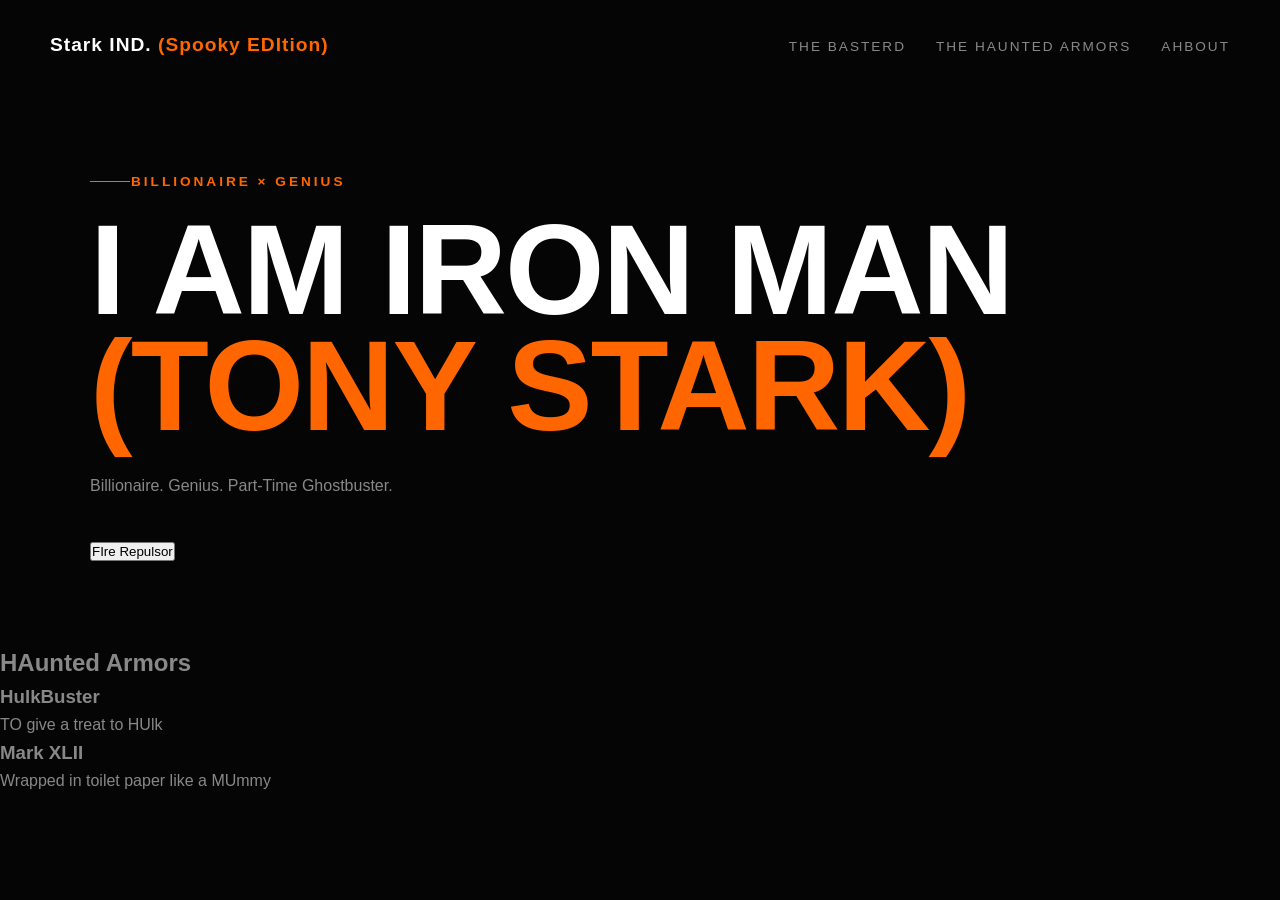
==== index.html @ 8f1a3ba3 "fixed Mistakes" ====
<!DOCTYPE html>
<html lang="en">
    <head>
<meta charset="UTF-8">
<meta name="viewport" content="width=device-width , initial-scale=1.0">
<title>Tony Stark aka Iron Man </title>
<link rel="stylesheet" href="style.css">

    </head>
<body>

    <nav id="top-nav">


        <div class="logo">Stark IND. <span>(Spooky EDItion)</span></div>
        <ul class="nav-links">
          <li><a href="#home">THE Basterd</a></li>
          <li><a href="#armors">THE Haunted ARmors</a></li>
          <li><a href="#about">Ahbout</a></li>
        </ul>
    </nav>

<header id="home">
<div class="subtitle">BILLIONAIRE × GENIUS</div>
<h1>I am Iron Man <span>(Tony Stark)</span></h1>
<p class="hero-description">Billionaire. Genius. Part-Time Ghostbuster.</p>
<button id="spooky-button">FIre Repulsor</button>

</header>

<section id="armors">
<h2>HAunted Armors</h2>
<div class="card">
   <h3>HulkBuster</h3>
   <p>TO give a treat to HUlk</p>
</div>
<div class="card">
    <h3>Mark XLII </h3>
    <p>Wrapped in toilet paper like a MUmmy</p>
</div>
</section>
<script src="script.js"></script> 




</body>

</html>
---- style.css ----
*{
  margin: 0;
  padding: 0;
  box-sizing: border-box;


}




body {
 background-color: #050505;
 color: #888888;
 font-family: Arial, Helvetica, sans-serif;
 margin: 0;
 padding: 0;
 line-height: 1.6;
     
}
 nav{
display: flex;
justify-content: space-between;
align-items: center;
padding: 30px 50px ;
background: transparent;

 }

 .logo{
 color: #ffffff;
 font-weight: 800;
 font-size: 1.2rem;
 letter-spacing: 1px;

 }


 .logo span{
   color: #ff6600;

 }


 nav ul{

   list-style: none;
   display: flex;
   gap: 30px;
   margin: 0;
   padding: 0;

 }
  
 nav a {
color: #888888;
text-decoration: none;
font-size: 0.85rem;
letter-spacing: 2px;
text-transform: uppercase;
transition: color 0.2s ease;

 }

 nav a:hover {

   color: #ffffff;

 }

header {

padding: 80px 50px;
max-width: 1200px;
margin: 0 auto;

}

.subtitle{
display: flex;
align-items: center;
color: #ff6600;
font-size: 0.85rem;
letter-spacing: 3px;
text-transform: uppercase;
font-weight: bold;
margin-bottom: 20px;

}

.subtitle::before {

content: "";
display: inline-block;
width: 40px;
height: 1px;
background-color: #ff6600;
margin-right: 1px;

}

h1 {

font-size: 8rem;
font-weight: 800;
line-height: 0.9;
margin: 0 0 30px 0;
color: #ffffff;
text-transform: uppercase;
letter-spacing: -2px;

}
h1 span{

color: #ff6600;
display: block;

}
.hero-description {
 
    max-width: 400px;

 font-size: 1rem;
 margin-bottom: 40px;

}

.tags {
 display: flex;
 gap: 15px;
 flex-wrap: wrap;


}

.tag{

border: 1px solid #333333;
color: #ffffff;
padding: 10px 20px;


}
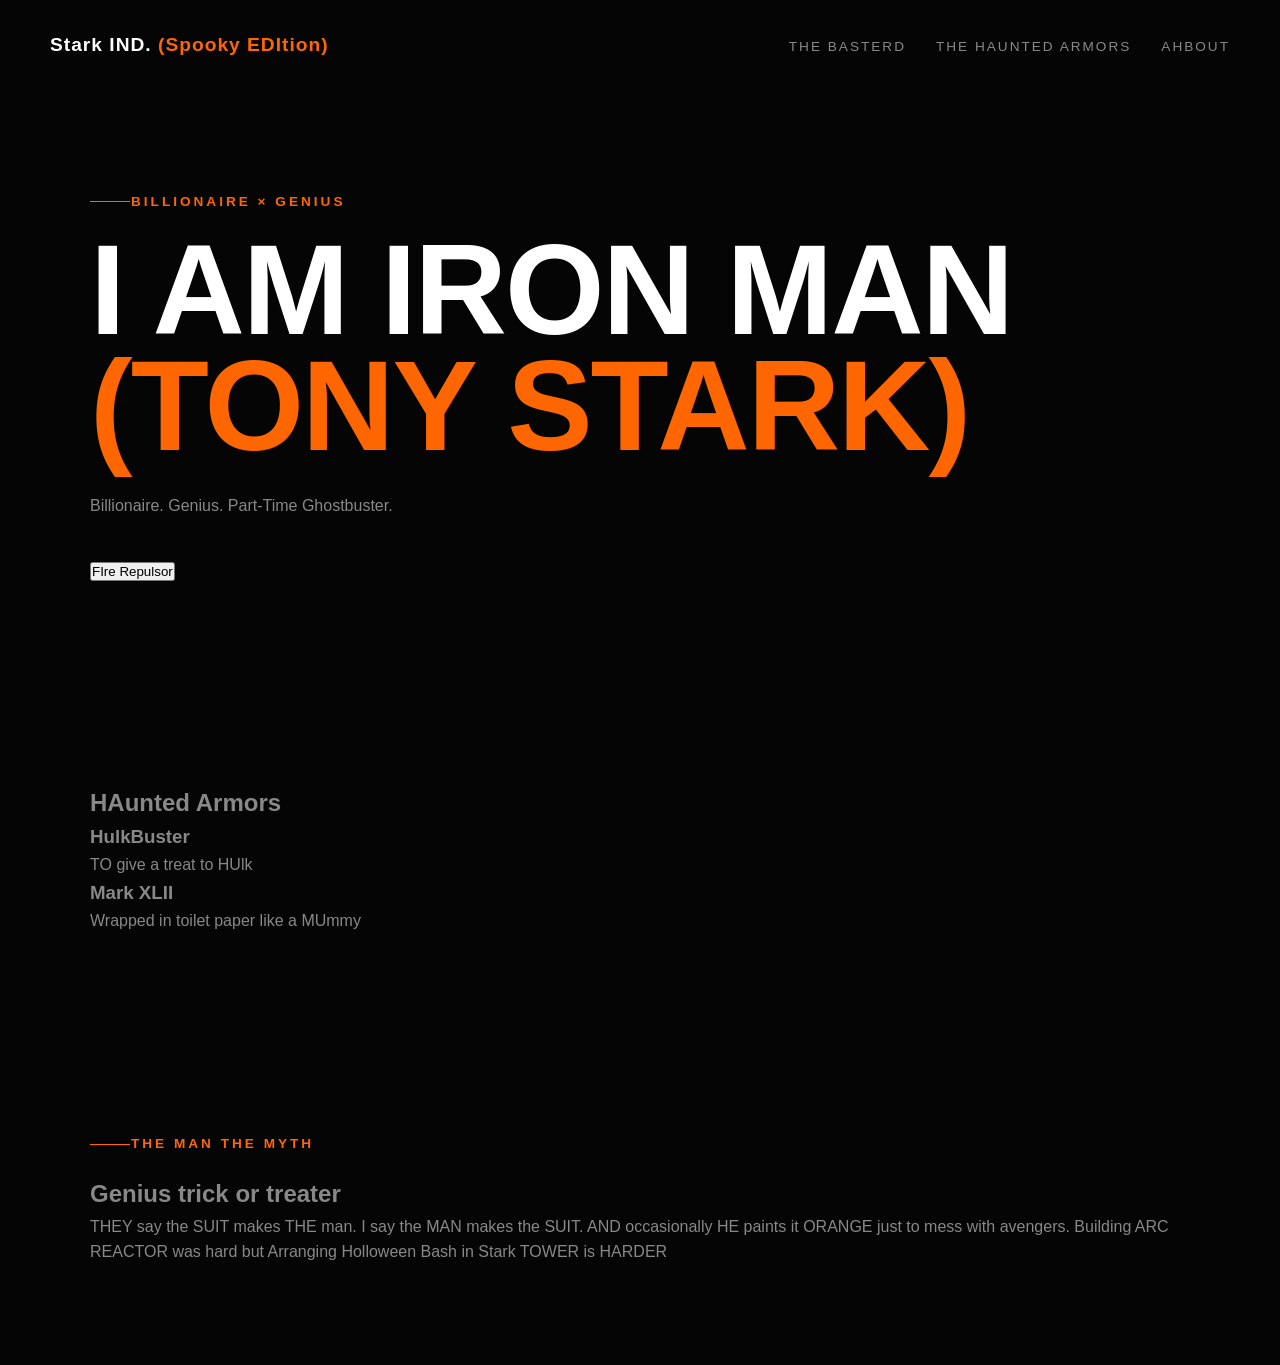
==== commit 877c25e3: "did add more info about ironman" ====
--- a/index.html
+++ b/index.html
@@ -39,7 +39,29 @@
     <p>Wrapped in toilet paper like a MUmmy</p>
 </div>
 </section>
-<script src="script.js"></script> 
+<section id="about" class="info-section">
+<div class="subtitle">The MAN The MYTH </div>
+<h2>Genius trick or treater</h2>
+<div class="info-text">
+
+<p>THEY say the SUIT makes THE man. I say the MAN makes the SUIT. AND occasionally HE paints it ORANGE just to mess with avengers. Building ARC REACTOR was hard but Arranging Holloween Bash in Stark TOWER is HARDER </p>
+
+
+
+</div>
+
+
+</section>
+
+
+
+
+<script src="script.js">
+
+
+
+
+</script> 
 
 
 
--- a/style.css
+++ b/style.css
@@ -143,3 +143,10 @@
 }
 
 
+header, section {
+padding: 100px 50px;
+max-width: 1200px;
+margin: 0 auto;
+
+
+}
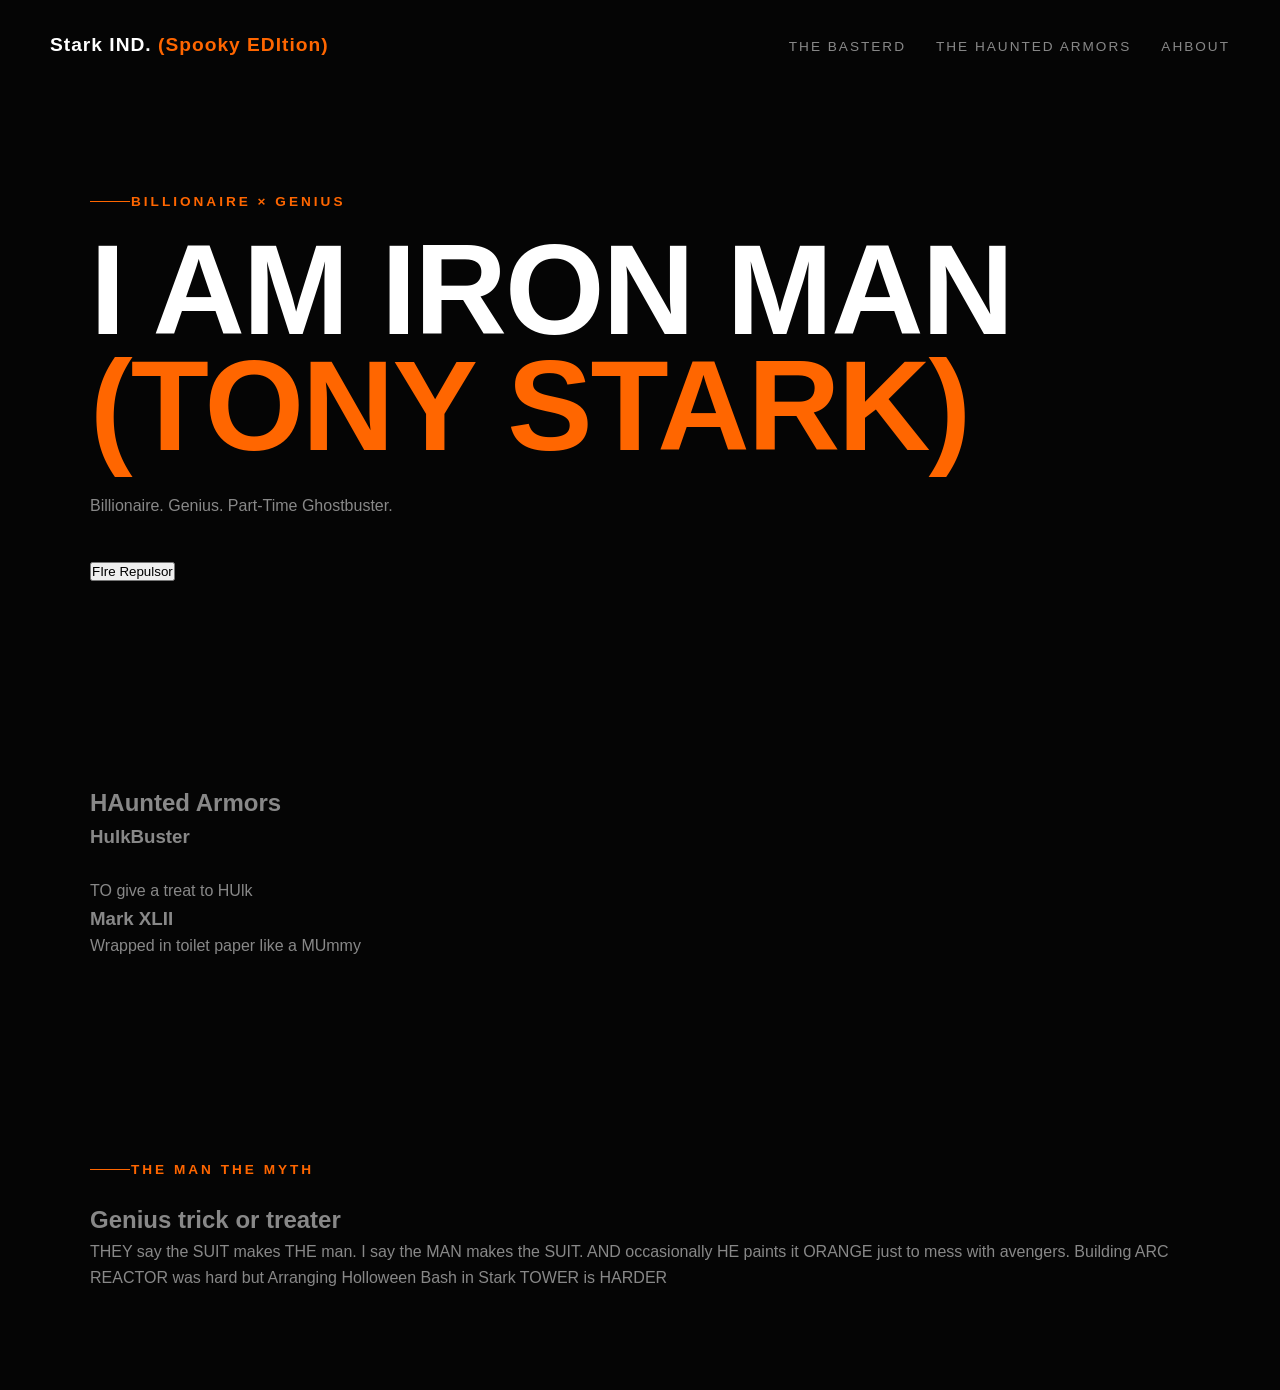
==== commit ed88ad11: "added a br line code (test)" ====
--- a/index.html
+++ b/index.html
@@ -32,6 +32,7 @@
 <h2>HAunted Armors</h2>
 <div class="card">
    <h3>HulkBuster</h3>
+   <br>
    <p>TO give a treat to HUlk</p>
 </div>
 <div class="card">
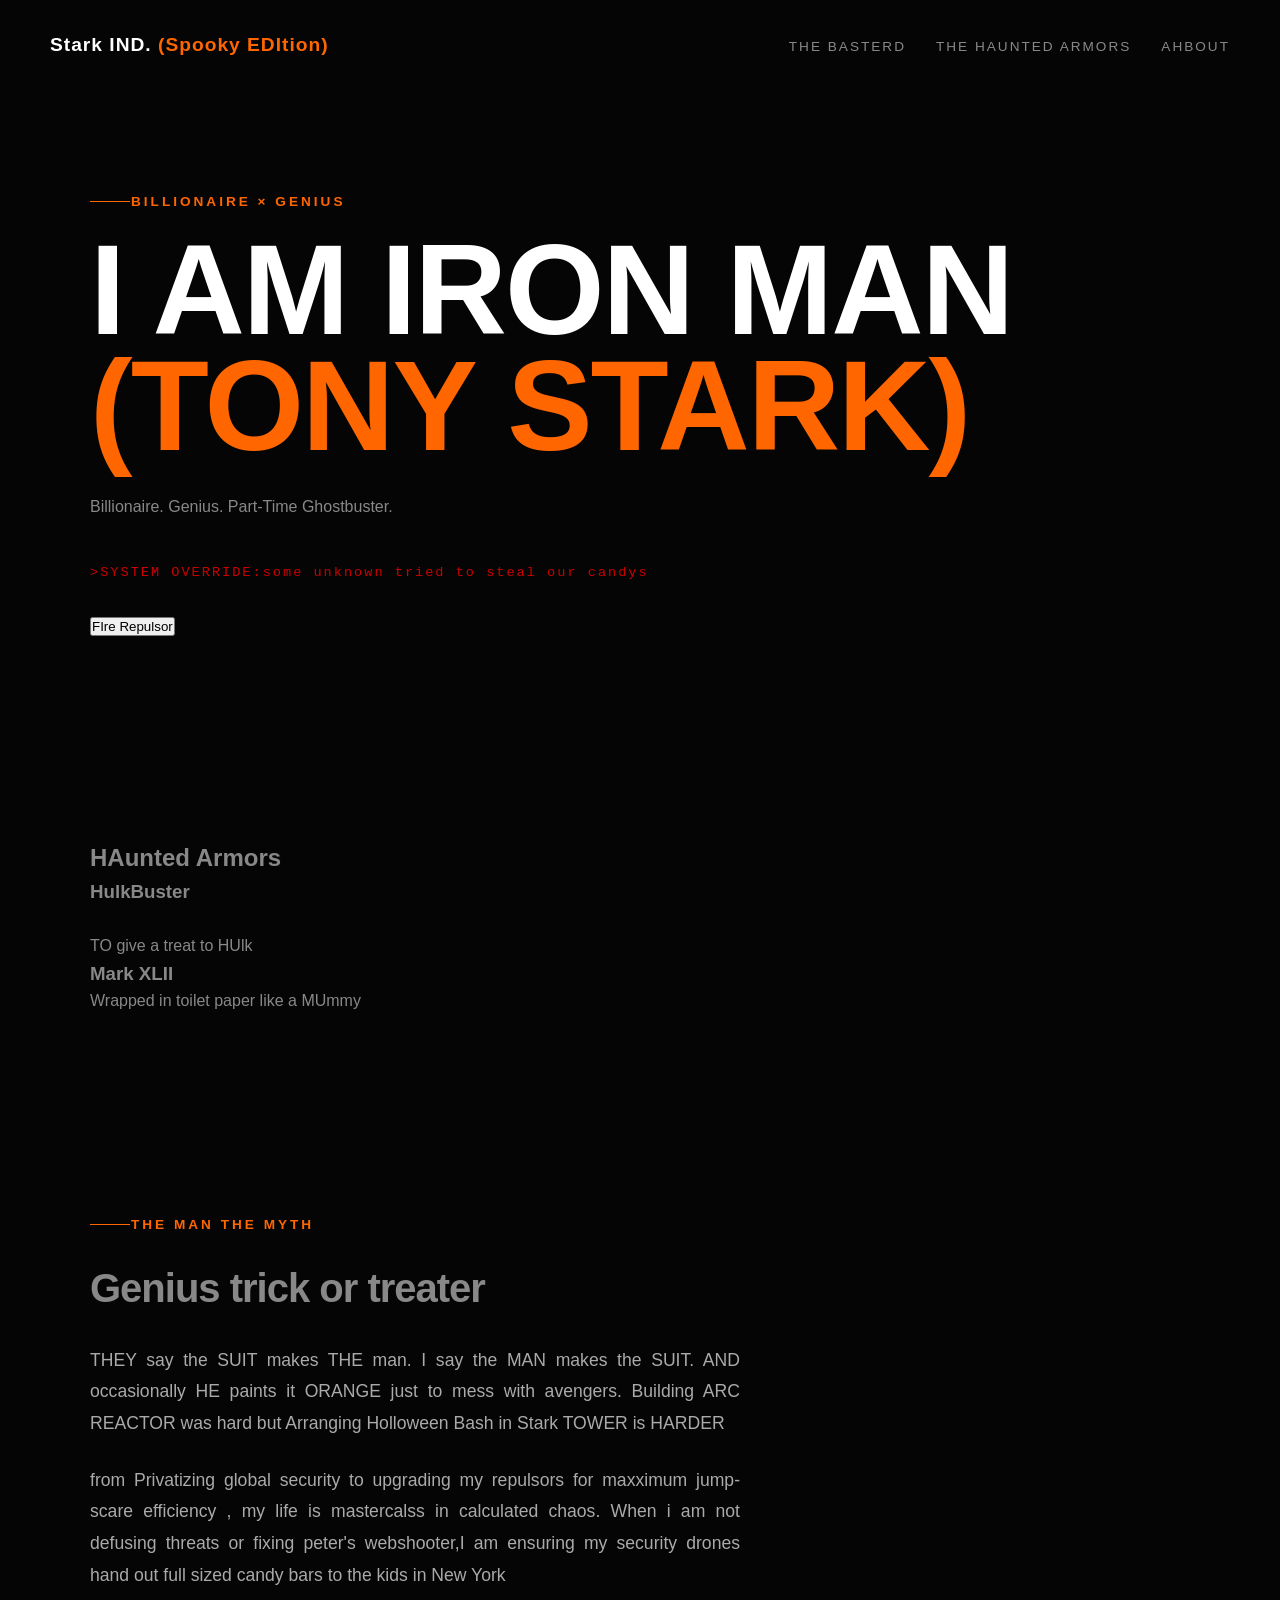
==== commit 3112b9bc: "added info and animations" ====
--- a/index.html
+++ b/index.html
@@ -24,6 +24,11 @@
 <div class="subtitle">BILLIONAIRE × GENIUS</div>
 <h1>I am Iron Man <span>(Tony Stark)</span></h1>
 <p class="hero-description">Billionaire. Genius. Part-Time Ghostbuster.</p>
+<div class="jarvis-glitch">
+>SYSTEM OVERRIDE:some unknown tried to steal our candys  
+
+</div>
+
 <button id="spooky-button">FIre Repulsor</button>
 
 </header>
@@ -48,8 +53,9 @@
 <p>THEY say the SUIT makes THE man. I say the MAN makes the SUIT. AND occasionally HE paints it ORANGE just to mess with avengers. Building ARC REACTOR was hard but Arranging Holloween Bash in Stark TOWER is HARDER </p>
 
 
+<p>from Privatizing global security to upgrading my repulsors for maxximum jump-scare efficiency , my life is mastercalss in calculated chaos. When i am not defusing threats or fixing peter's webshooter,I am ensuring my security drones hand out full sized candy bars to the kids in New York </p>
+</div>
 
-</div>
 
 
 </section>
--- a/style.css
+++ b/style.css
@@ -122,6 +122,7 @@
 
  font-size: 1rem;
  margin-bottom: 40px;
+ line-height: 1.8;
 
 }
 
@@ -150,3 +151,69 @@
 
 
 }
+
+
+.info-section{
+
+text-align: left;
+
+}
+
+.info-section h2{
+
+margin-bottom: 25px;
+font-size: 2.5rem;
+letter-spacing: -1px;
+
+}
+
+
+.info-text p {
+
+max-width: 650px;
+margin-bottom: 25px;
+color: #aaaaaa;
+font-size: 1.1rem;
+line-height: 1.8;
+text-align: justify;
+
+
+
+}
+
+.jarvis-glitch{
+
+  margin-bottom: 30px;
+  font-family: monospace;
+  font-size: 0.85rem;
+  color: #cc0000;
+  letter-spacing: 2px;
+  animation: flicker 4s infinite;
+}
+
+@keyframes flicker {
+0%,19.999%,22%,62.999%,70%,100% {
+  opacity: 0.9;
+  text-shadow: 0 0 10px rgba(204, 0, 0, 0.8);
+}
+20%, 21.999%, 63%, 63.999%, 65%, 69.999% {
+opacity: 0.1;
+text-shadow: none;
+
+
+}
+}
+
+.card{
+transition: all 0.4 ease;
+
+}
+
+.card:hover {
+border-left: 5px solid #cc0000;
+background: #110000;
+box-shadow: 15px 0 30px -10px rgba(204, 0, 0, 0.5); 
+transform: translateX(10px);
+
+
+}
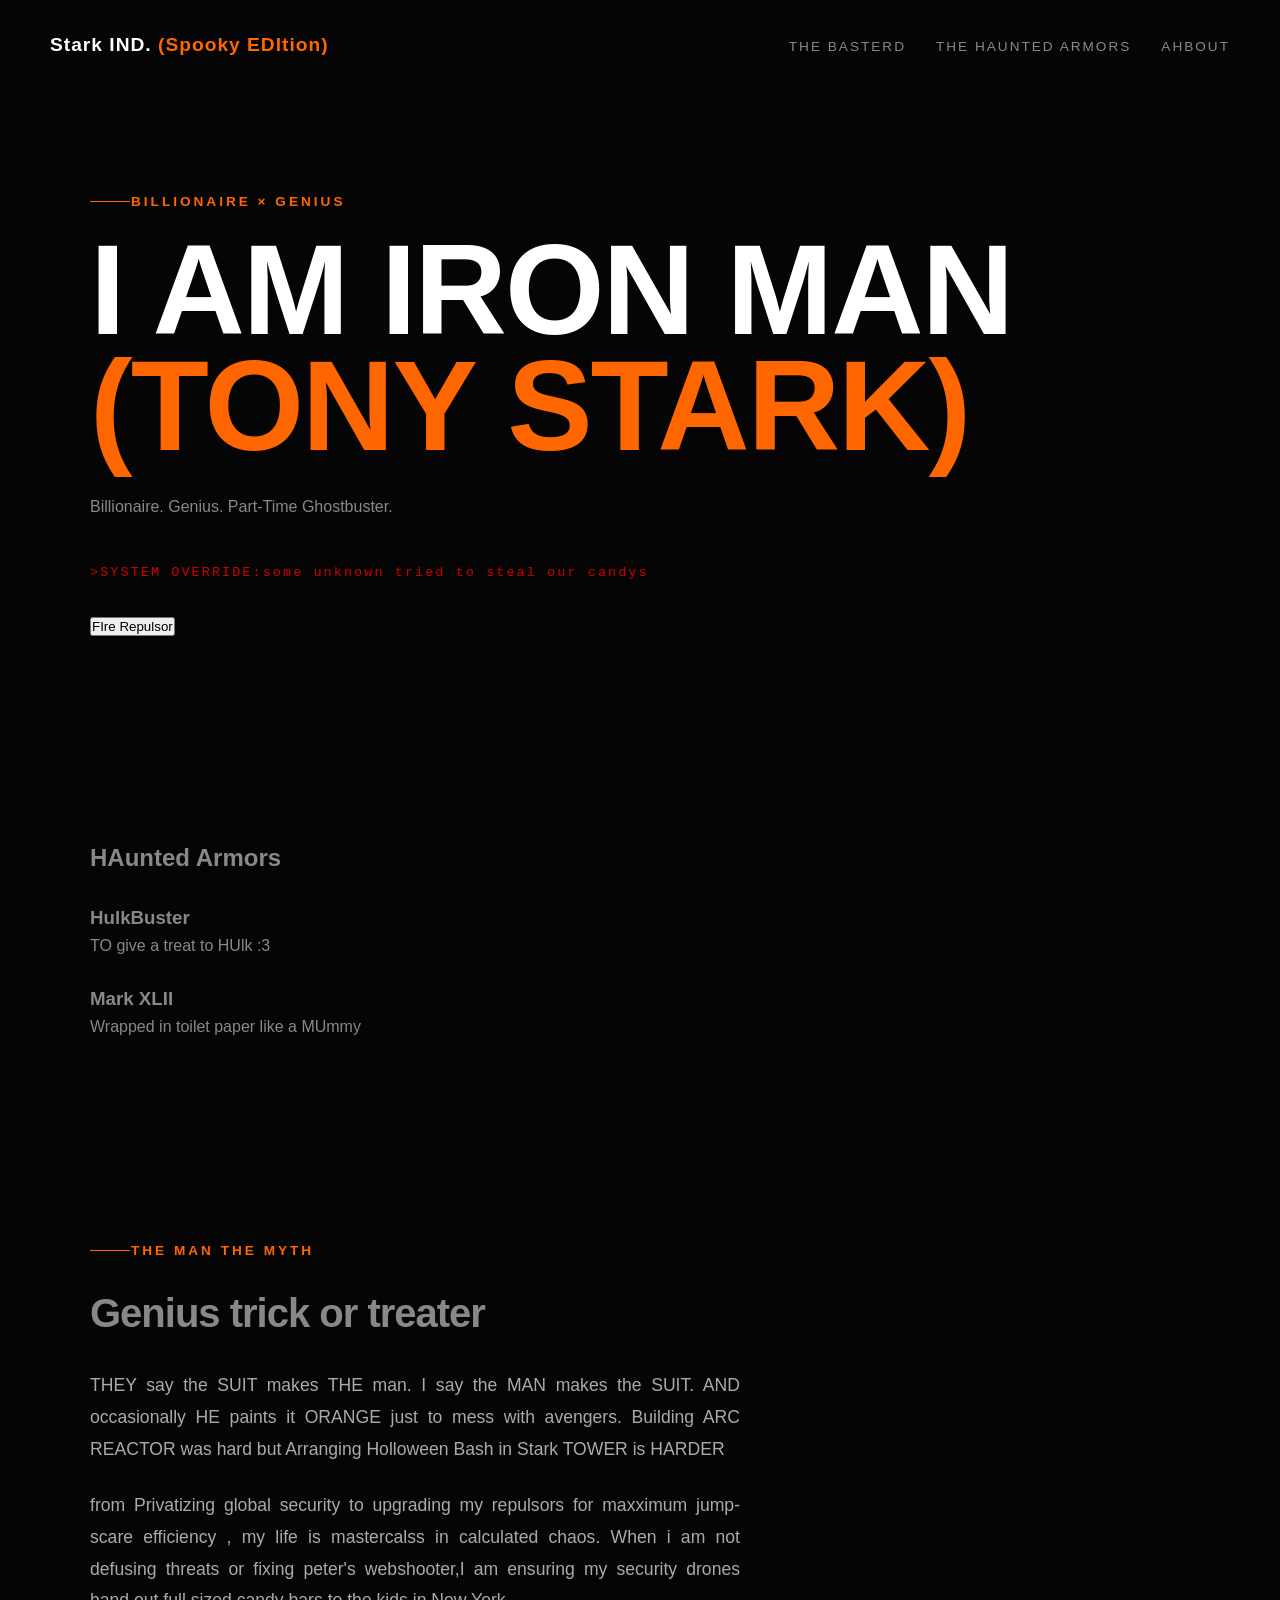
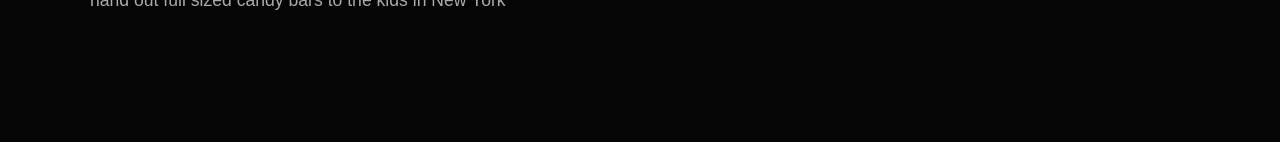
==== commit 2d3cb20f: "is br line added?? (test)" ====
--- a/index.html
+++ b/index.html
@@ -35,12 +35,14 @@
 
 <section id="armors">
 <h2>HAunted Armors</h2>
+<br>
 <div class="card">
    <h3>HulkBuster</h3>
-   <br>
-   <p>TO give a treat to HUlk</p>
+   
+   <p>TO give a treat to HUlk :3</p>
 </div>
 <div class="card">
+    <br>
     <h3>Mark XLII </h3>
     <p>Wrapped in toilet paper like a MUmmy</p>
 </div>
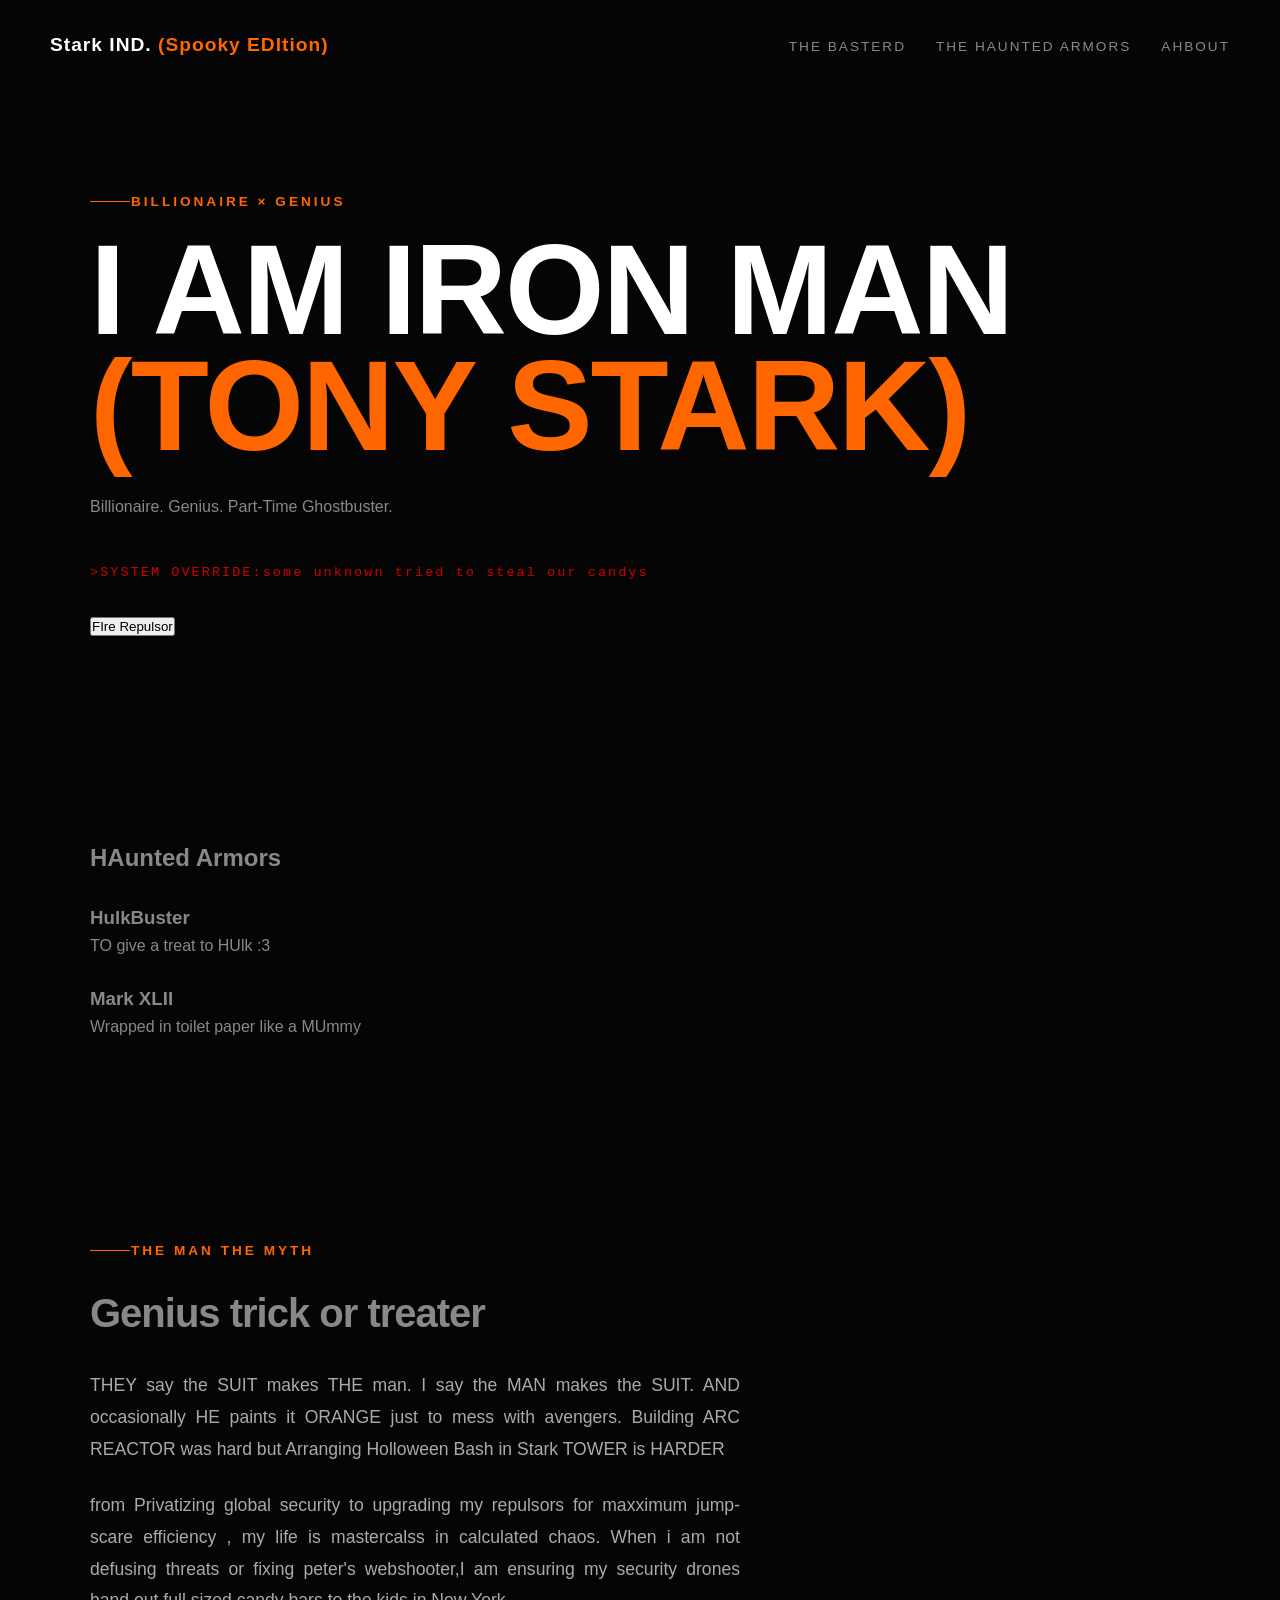
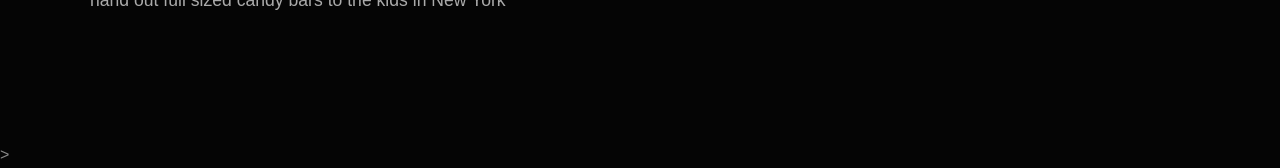
==== commit 7e54b1b3: "added some holloween animations!!" ====
--- a/index.html
+++ b/index.html
@@ -1,80 +1,91 @@
 <!DOCTYPE html>
 <html lang="en">
     <head>
-<meta charset="UTF-8">
-<meta name="viewport" content="width=device-width , initial-scale=1.0">
-<title>Tony Stark aka Iron Man </title>
-<link rel="stylesheet" href="style.css">
-
-    </head>
-<body>
-
-    <nav id="top-nav">
-
-
-        <div class="logo">Stark IND. <span>(Spooky EDItion)</span></div>
-        <ul class="nav-links">
-          <li><a href="#home">THE Basterd</a></li>
-          <li><a href="#armors">THE Haunted ARmors</a></li>
-          <li><a href="#about">Ahbout</a></li>
-        </ul>
-    </nav>
-
-<header id="home">
-<div class="subtitle">BILLIONAIRE × GENIUS</div>
-<h1>I am Iron Man <span>(Tony Stark)</span></h1>
-<p class="hero-description">Billionaire. Genius. Part-Time Ghostbuster.</p>
-<div class="jarvis-glitch">
->SYSTEM OVERRIDE:some unknown tried to steal our candys  
-
-</div>
-
-<button id="spooky-button">FIre Repulsor</button>
-
-</header>
-
-<section id="armors">
-<h2>HAunted Armors</h2>
-<br>
-<div class="card">
-   <h3>HulkBuster</h3>
-   
-   <p>TO give a treat to HUlk :3</p>
-</div>
-<div class="card">
-    <br>
-    <h3>Mark XLII </h3>
-    <p>Wrapped in toilet paper like a MUmmy</p>
-</div>
-</section>
-<section id="about" class="info-section">
-<div class="subtitle">The MAN The MYTH </div>
-<h2>Genius trick or treater</h2>
-<div class="info-text">
-
-<p>THEY say the SUIT makes THE man. I say the MAN makes the SUIT. AND occasionally HE paints it ORANGE just to mess with avengers. Building ARC REACTOR was hard but Arranging Holloween Bash in Stark TOWER is HARDER </p>
-
-
-<p>from Privatizing global security to upgrading my repulsors for maxximum jump-scare efficiency , my life is mastercalss in calculated chaos. When i am not defusing threats or fixing peter's webshooter,I am ensuring my security drones hand out full sized candy bars to the kids in New York </p>
-</div>
-
-
-
-</section>
+    <meta charset="UTF-8">
+    <meta name="viewport" content="width=device-width , initial-scale=1.0">
+    <title>Tony Stark aka Iron Man </title>
+    <link rel="stylesheet" href="style.css">
+    
+        </head>
+        <body>
+        
+            <nav id="top-nav">
+            
+            
+                    <div class="logo">Stark IND. <span>(Spooky EDItion)</span></div>
+                            <ul class="nav-links">
+                                      <li><a href="#home">THE Basterd</a></li>
+                                                <li><a href="#armors">THE Haunted ARmors</a></li>
+                                                          <li><a href="#about">Ahbout</a></li>
+                                                                  </ul>
+                                                                      </nav>
+                                                                      
+                                                                      <header id="home">
+                                                                      <div class="subtitle">BILLIONAIRE × GENIUS</div>
+                                                                      <h1>I am Iron Man <span>(Tony Stark)</span></h1>
+                                                                      <p class="hero-description">Billionaire. Genius. Part-Time Ghostbuster.</p>
+                                                                      <div class="jarvis-glitch">
+                                                                      >SYSTEM OVERRIDE:some unknown tried to steal our candys  
+                                                                      
+                                                                      </div>
+                                                                      
+                                                                      <button id="spooky-button">FIre Repulsor</button>
+                                                                      
+                                                                      </header>
+                                                                      
+                                                                      <section id="armors">
+                                                                      <h2>HAunted Armors</h2>
+                                                                      <br>
+                                                                      <div class="card">
+                                                                         <h3>HulkBuster</h3>
+                                                                            
+                                                                               <p>TO give a treat to HUlk :3</p>
+                                                                               </div>
+                                                                               <div class="card">
+                                                                                   <br>
+                                                                                       <h3>Mark XLII </h3>
+                                                                                           <p>Wrapped in toilet paper like a MUmmy</p>
+                                                                                           </div>
+                                                                                           </section>
+                                                                                           <section id="about" class="info-section">
+                                                                                           <div class="subtitle">The MAN The MYTH </div>
+                                                                                           <h2>Genius trick or treater</h2>
+                                                                                           <div class="info-text">
+                                                                                           
+                                                                                           <p>THEY say the SUIT makes THE man. I say the MAN makes the SUIT. AND occasionally HE paints it ORANGE just to mess with avengers. Building ARC REACTOR was hard but Arranging Holloween Bash in Stark TOWER is HARDER </p>
+                                                                                           
+                                                                                           
+                                                                                           <p>from Privatizing global security to upgrading my repulsors for maxximum jump-scare efficiency , my life is mastercalss in calculated chaos. When i am not defusing threats or fixing peter's webshooter,I am ensuring my security drones hand out full sized candy bars to the kids in New York </p>
+                                                                                           </div>
+                                                                                           
+                                                                                           
+                                                                                           
+                                                                                           </section>
+                                                                                           
+                                                                                           <div class="floating-bg">
+                                                                                            <div class="prop-1">🎃</div>
+                                                                                            <div class="prop-2">💀</div>
+                                                                                            <div class="prop-3">🎃</div>
+                                                                                            
 
 
 
 
-<script src="script.js">
 
-
-
-
-</script> 
-
-
-
-
-</body>
-
-</html>+                                                                                            
+                                                                                           </div>
+                                                                                           
+                                                                                           
+                                                                                           <script src="script.js">
+                                                                                           
+                                                                                           
+                                                                                           
+                                                                                           
+                                                                                           </script> 
+                                                                                           
+                                                                                           
+                                                                                           
+                                                                                           
+                                                                                           </body>
+                                                                                           
+                                                                                           </html>>
--- a/style.css
+++ b/style.css
@@ -16,6 +16,8 @@
  margin: 0;
  padding: 0;
  line-height: 1.6;
+ position: relative;
+ isolation: isolate;
      
 }
  nav{
@@ -216,4 +218,66 @@
 transform: translateX(10px);
 
 
-}+}
+.floating-bg{
+
+
+  position: fixed;
+  inset: 0;
+  overflow:hidden;
+  pointer-events:none;
+  z-index: index -1;
+}
+.floating-bg div {
+
+
+  position: absolute;
+  bottom: -100px;
+  opacity: 0;
+  animation:apookyfloat 14s linear infinite;
+    filter: drop-shadow(0 0 12px #ff6600);
+
+  }
+  .prop-1{
+
+
+
+    left:10%;
+    font-size: 55px;
+    animation-delay: 0s !important;
+
+  }
+  .prop-2{
+
+
+    left: 75%;
+    font-size: 45px;
+    filter: drop-shadow(0 0 12px #ffffff) !important;
+
+  }
+  .prop-3{
+    left: 45%;
+    font-size: 65px;
+    animation-delay: 8s !important;
+  }
+
+  @keyframes spookyfloat {
+
+0% {
+  transform: translateY(0) rotate(0deg);
+  opacity: 0%;
+}
+10%{
+  opacity: 0.65%;
+}
+50%{
+  transform: translateY(-50vh) translateX(50px) rotateX(180deg);
+}
+90%{
+  opacity: 0.5%;
+}
+100%{
+  transform: translateX(-115vh) translateX(-30px) rotate(360deg);
+  opacity: 0;
+}
+  }
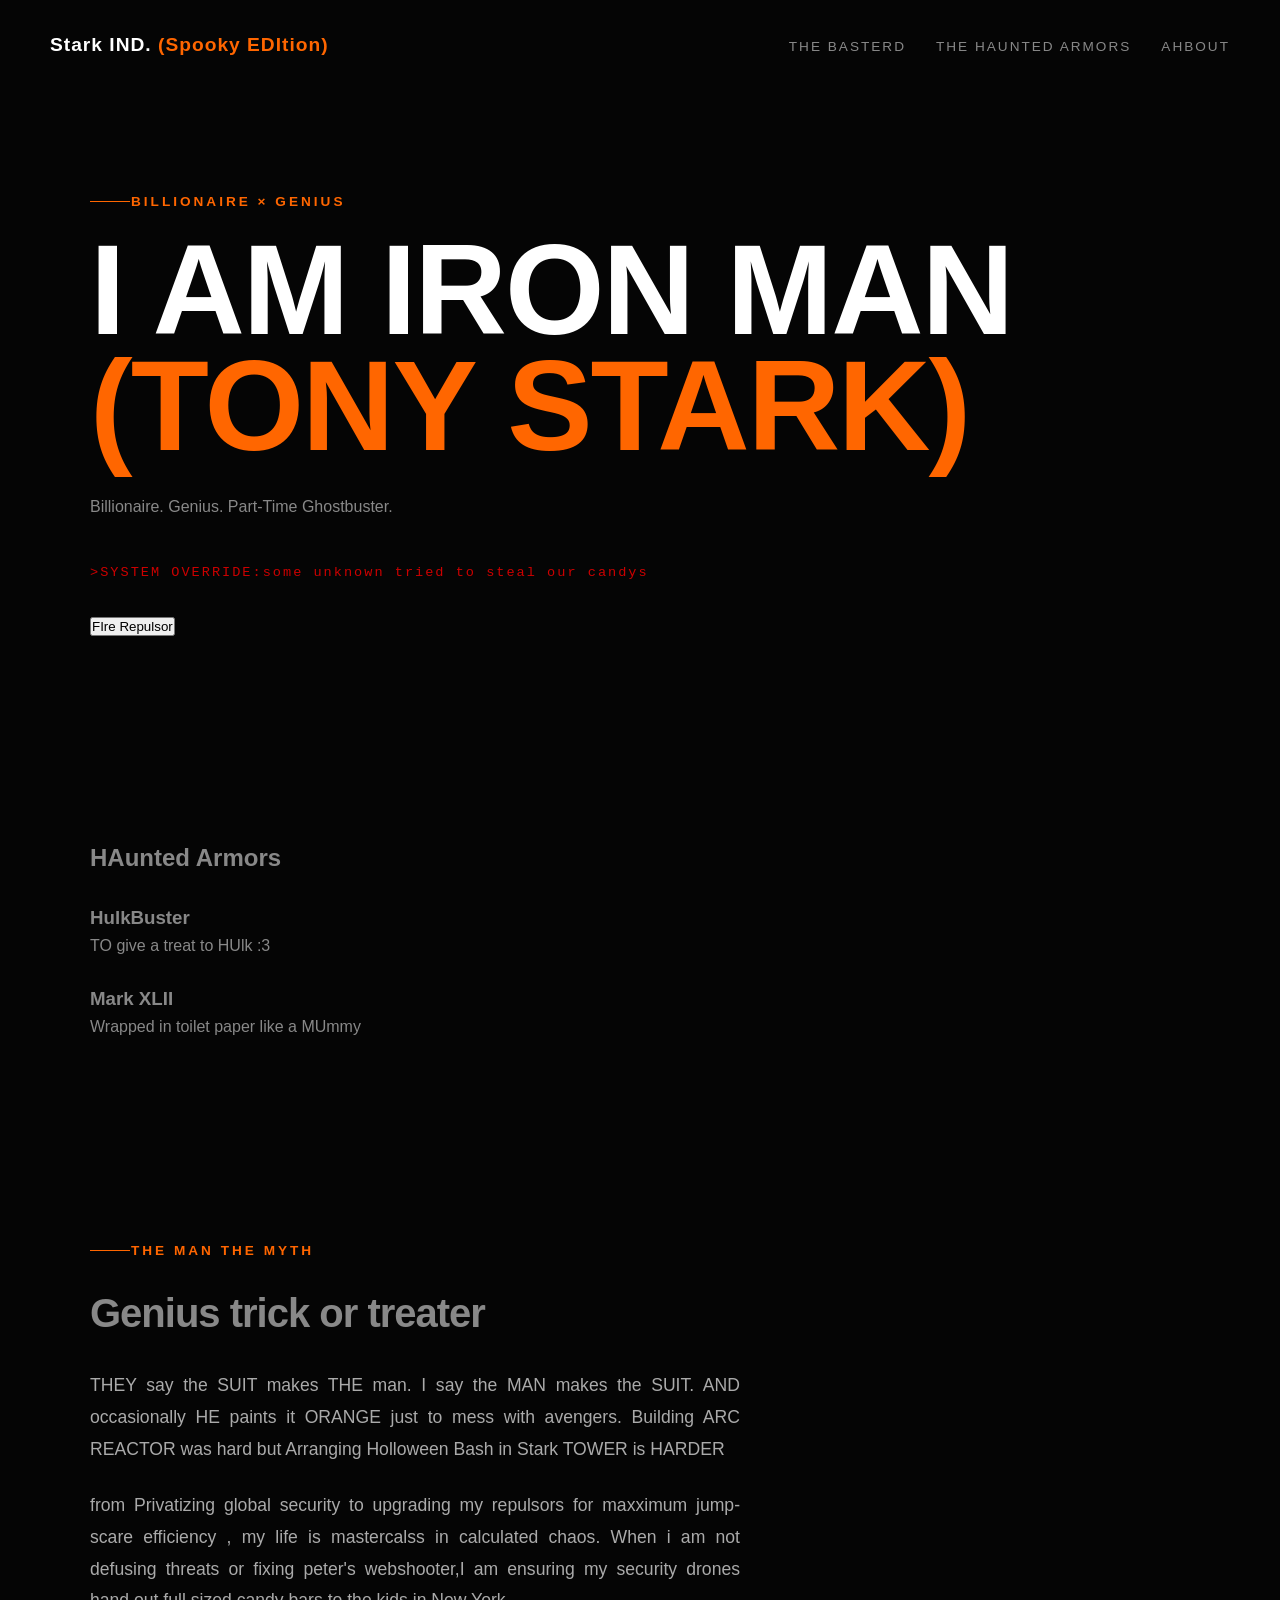
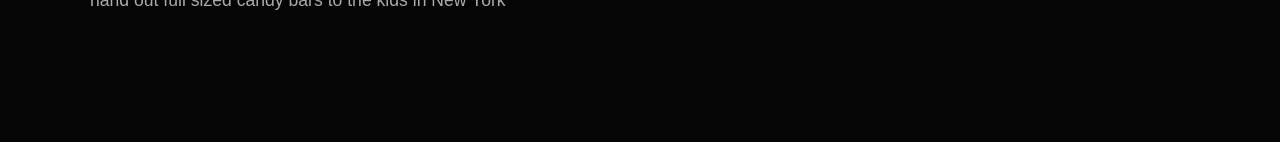
==== commit 99192952: "correct spelling mistakes" ====
--- a/index.html
+++ b/index.html
@@ -88,4 +88,4 @@
                                                                                            
                                                                                            </body>
                                                                                            
-                                                                                           </html>>+                                                                                           </html>
--- a/style.css
+++ b/style.css
@@ -207,7 +207,7 @@
 }
 
 .card{
-transition: all 0.4 ease;
+transition: all 0.4s ease;
 
 }
 
@@ -226,7 +226,7 @@
   inset: 0;
   overflow:hidden;
   pointer-events:none;
-  z-index: index -1;
+  z-index: -1;
 }
 .floating-bg div {
 
@@ -234,7 +234,7 @@
   position: absolute;
   bottom: -100px;
   opacity: 0;
-  animation:apookyfloat 14s linear infinite;
+  animation: spookyfloat 14s linear infinite;
     filter: drop-shadow(0 0 12px #ff6600);
 
   }
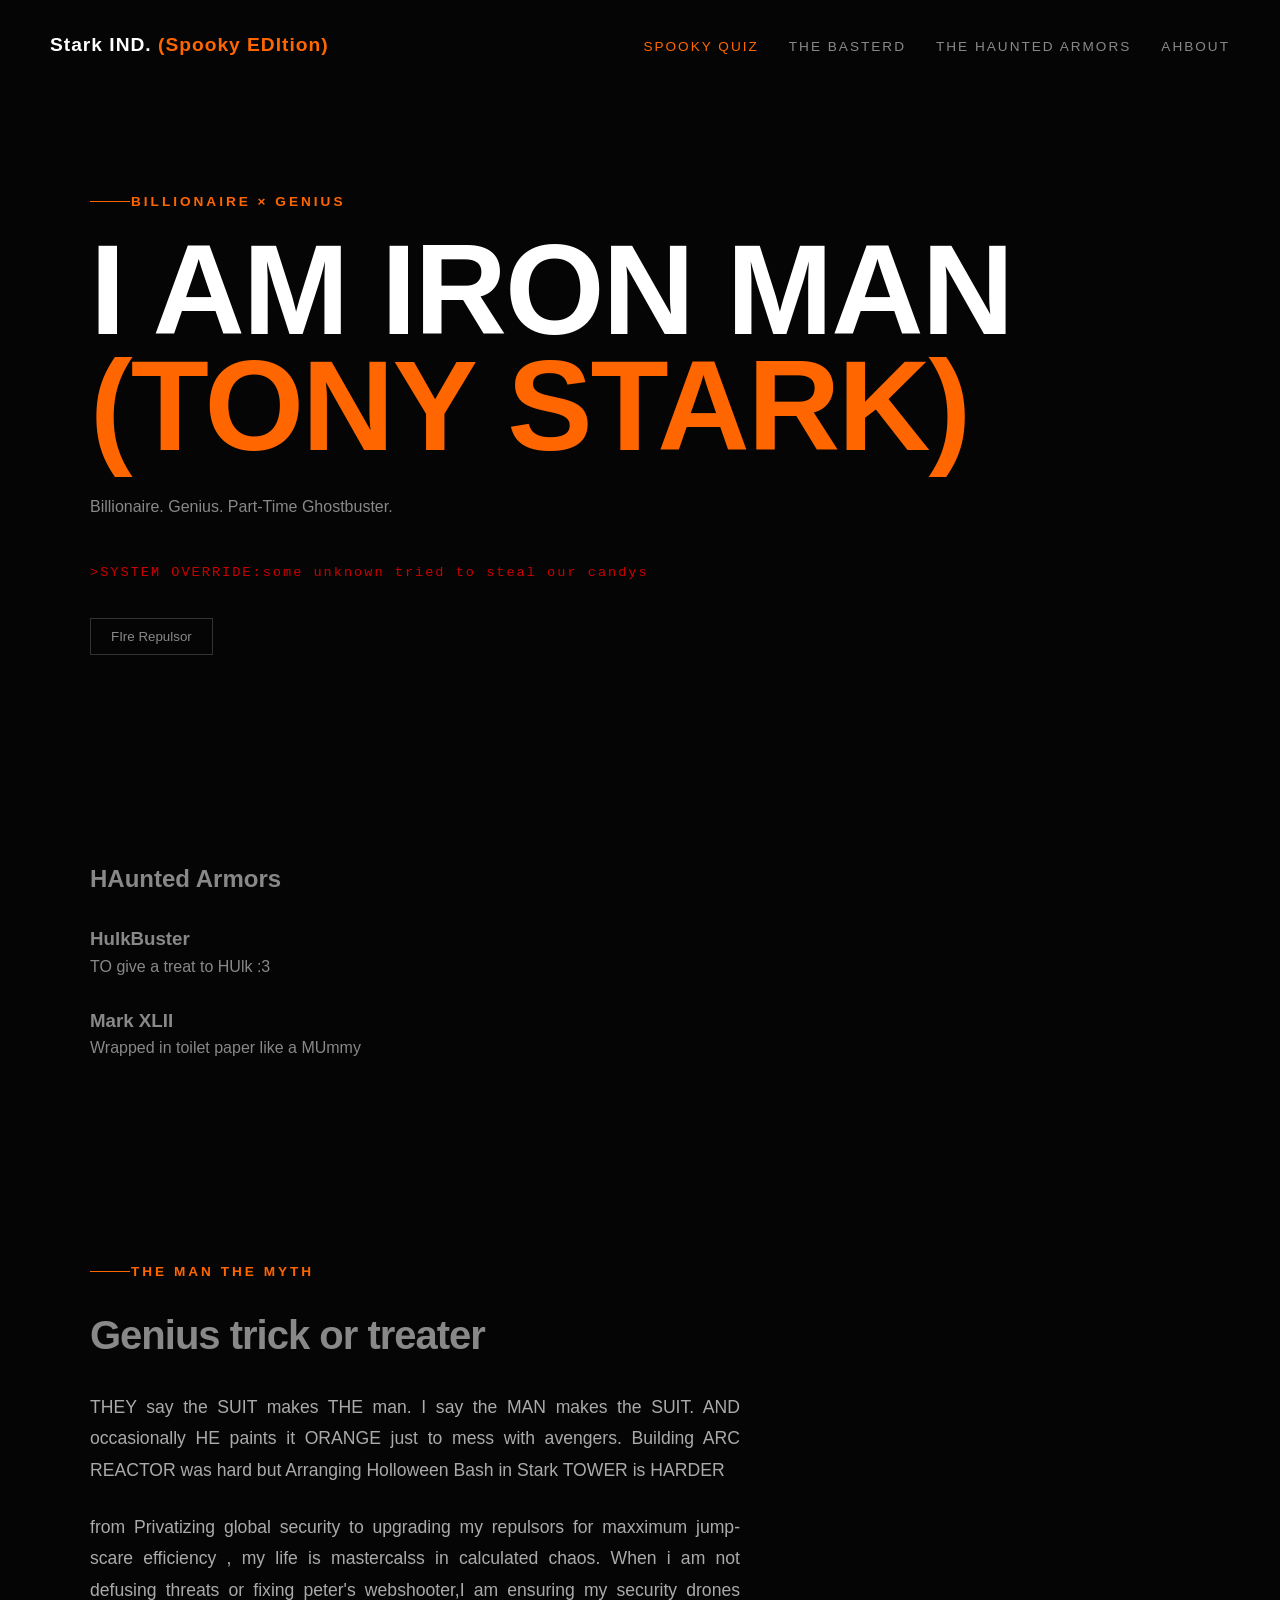
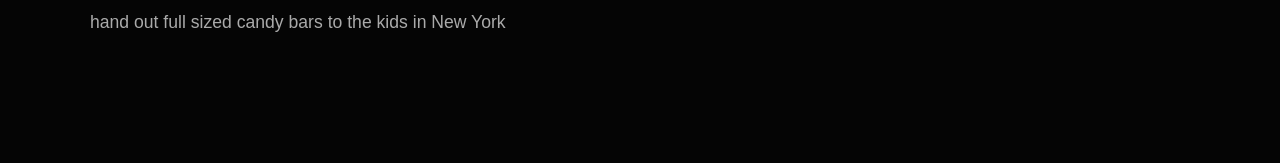
==== commit 1caa49da: "added href for the quiz.html in index" ====
--- a/index.html
+++ b/index.html
@@ -14,6 +14,7 @@
             
                     <div class="logo">Stark IND. <span>(Spooky EDItion)</span></div>
                             <ul class="nav-links">
+                                <li><a href="quiz.html" style="color: #ff6600;">Spooky Quiz</a></li>
                                       <li><a href="#home">THE Basterd</a></li>
                                                 <li><a href="#armors">THE Haunted ARmors</a></li>
                                                           <li><a href="#about">Ahbout</a></li>
--- a/style.css
+++ b/style.css
@@ -17,7 +17,7 @@
  padding: 0;
  line-height: 1.6;
  position: relative;
- isolation: isolate;
+ 
      
 }
  nav{
@@ -265,19 +265,32 @@
 
 0% {
   transform: translateY(0) rotate(0deg);
-  opacity: 0%;
+  opacity: 0;
 }
 10%{
-  opacity: 0.65%;
+  opacity: 0.65;
 }
 50%{
   transform: translateY(-50vh) translateX(50px) rotateX(180deg);
 }
 90%{
-  opacity: 0.5%;
+  opacity: 0.5;
 }
 100%{
-  transform: translateX(-115vh) translateX(-30px) rotate(360deg);
+  transform: translateY(-115vh) translateX(-30px) rotate(360deg);
   opacity: 0;
 }
-  }+  }
+  #spooky-button, .quiz-btn {
+    background: transparent;
+    border: 1px solid #333;
+    color: #888;
+    padding: 10px 20px;
+    margin: 5px 0;
+    width: 100%;
+    text-align: left;
+    cursor: pointer;
+
+  }
+  #spooky-button {width: auto;}
+  .quiz-btn:hover {border-color: #ff6600; color: #fff;}
